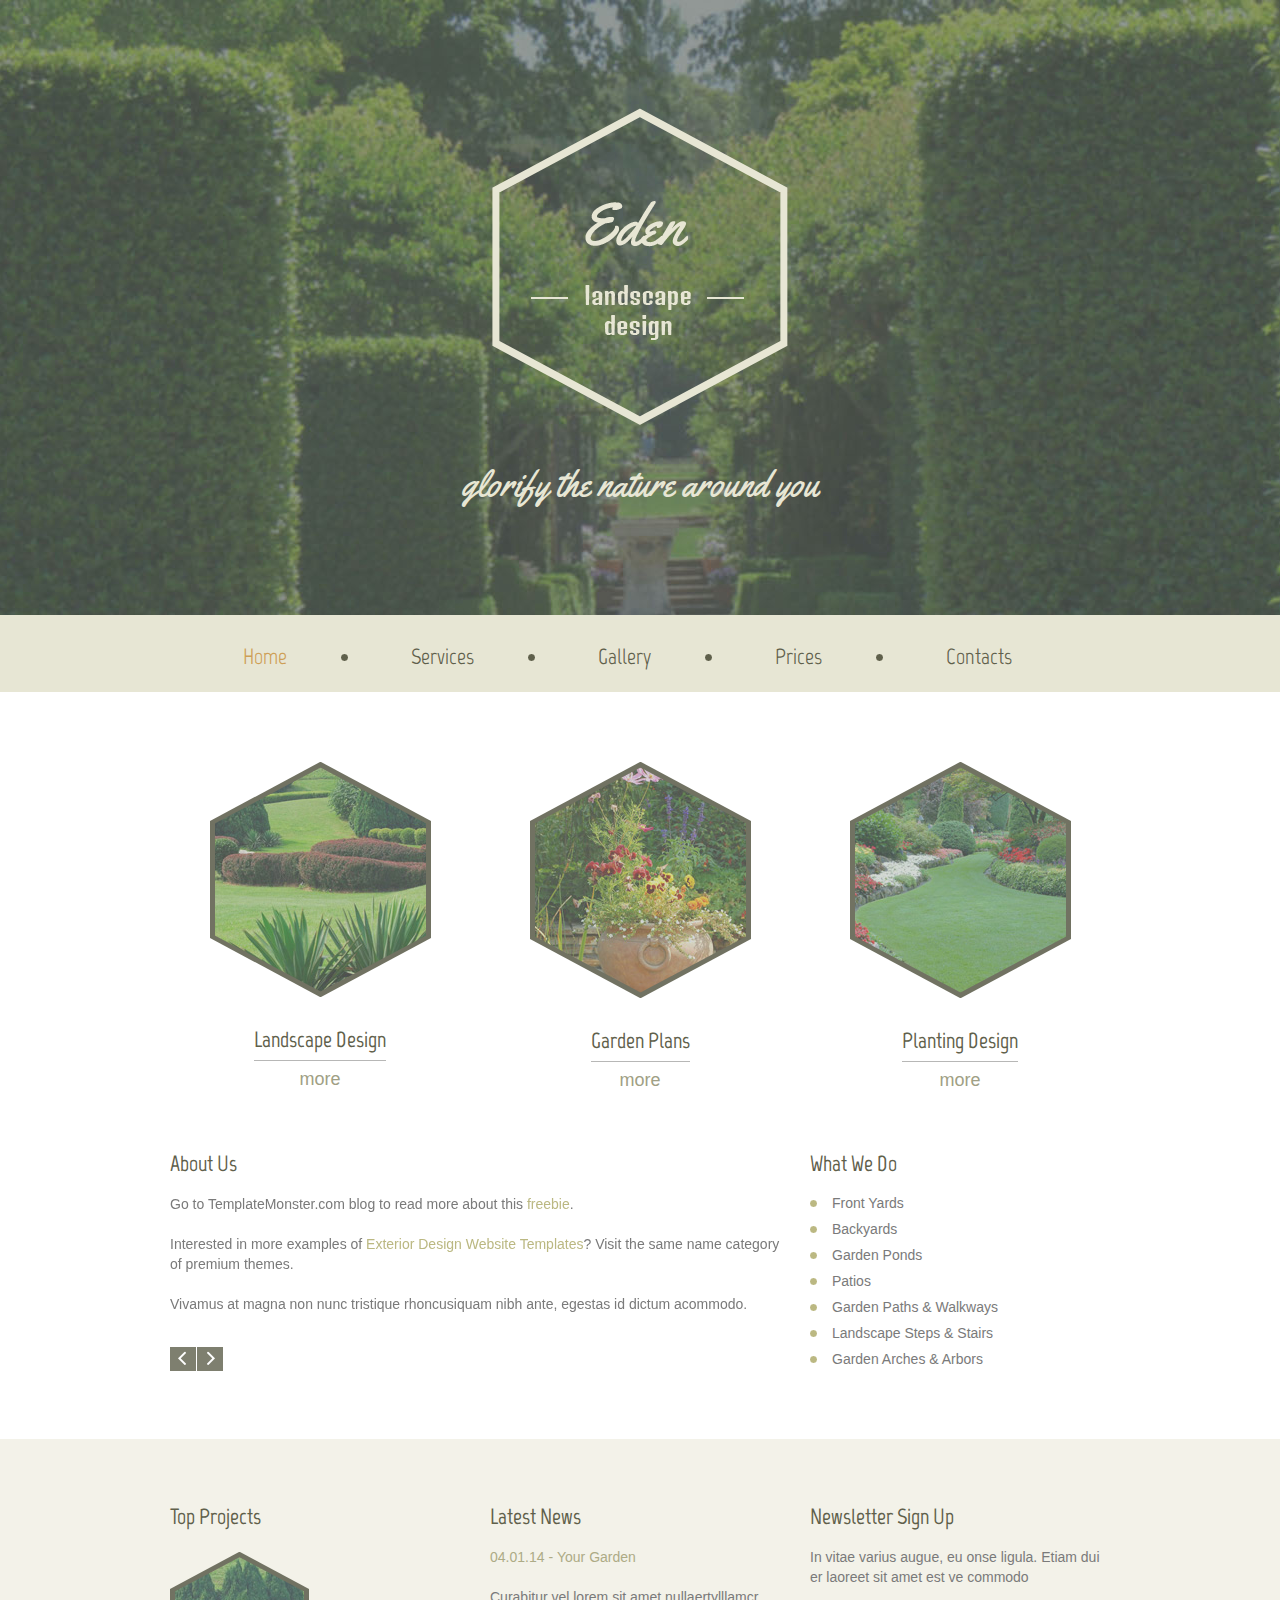
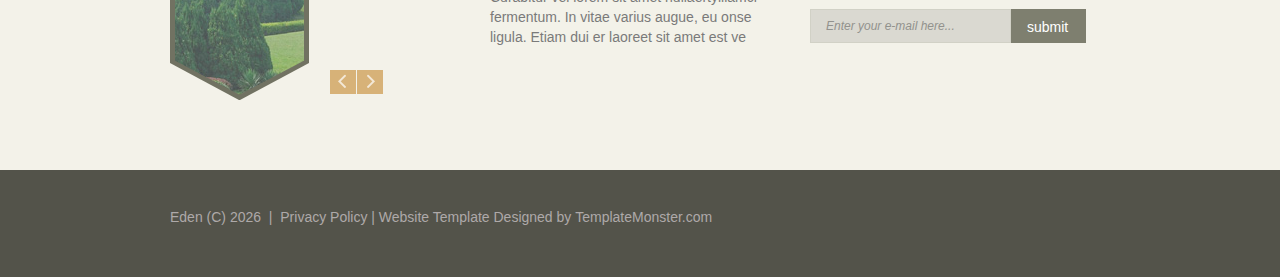
==== eden/site/index.html @ 809e6ca6 "perees" ====
<!DOCTYPE html>
<html lang="en">
	<head>
		<title>Home</title>
		<meta charset="utf-8">
		<meta name="format-detection" content="telephone=no" />
		<link rel="icon" href="images/favicon.ico">
		<link rel="shortcut icon" href="images/favicon.ico" />
		<link rel="stylesheet" href="css/owl.carousel.css">
		<link rel="stylesheet" href="css/style.css">
		<script src="js/jquery.js"></script>
		<script src="js/jquery-migrate-1.1.1.js"></script>
		<script src="js/script.js"></script>
		<script src="js/jquery.ui.totop.js"></script>
		<script src="js/superfish.js"></script>
		<script src="js/sForm.js"></script>
		<script src="js/jquery.equalheights.js"></script>
		<script src="js/jquery.mobilemenu.js"></script>
		<script src="js/jquery.easing.1.3.js"></script>
		<script src="js/owl.carousel.js"></script>
		<script>
		$(document).ready(function(){
			$().UItoTop({ easingType: 'easeOutQuart' });
			/*carousel*/
			var owl=$("#owl");
			owl.owlCarousel({
				items : 1, //10 items above 1000px browser width
				navigation : true,
				pagination :  false
			});
			var owl=$("#owl1");
			owl.owlCarousel({
				items : 1, //10 items above 1000px browser width
				navigation : true,
				pagination :  false
			});
		})
		</script>
		<!--[if lt IE 8]>
		<div style=' clear: both; text-align:center; position: relative;'>
			<a href="http://windows.microsoft.com/en-US/internet-explorer/products/ie/home?ocid=ie6_countdown_bannercode">
				<img src="http://storage.ie6countdown.com/assets/100/images/banners/warning_bar_0000_us.jpg" border="0" height="42" width="820" alt="You are using an outdated browser. For a faster, safer browsing experience, upgrade for free today." />
			</a>
		</div>
		<![endif]-->
		<!--[if lt IE 9]>
		<script src="js/html5shiv.js"></script>
		<link rel="stylesheet" media="screen" href="css/ie.css">
		<![endif]-->
	</head>
	<body class="page1" id="top">
<!--==============================header=================================-->
		<header>
			<div class="container_12">
				<div class="grid_12">
					<h1>
						<a href="index.html">
							<img src="images/logo.png" alt="Your Happy Family">
						</a>
					</h1>
					<div class="slogan">glorify the nature around you</div>
				</div>
			</div>
			<div class="clear"></div>
			<div class="menu_block">
				<div class="container_12">
					<div class="grid_12">
						<nav class="horizontal-nav full-width horizontalNav-notprocessed">
							<ul class="sf-menu">
								<li class="current"><a href="index.html">Home</a></li>
								<li><a href="index-1.html">Services</a></li>
								<li><a href="index-2.html">Gallery</a></li>
								<li><a href="index-3.html">Prices</a></li>
								<li><a href="index-4.html">Contacts</a></li>
							</ul>
						</nav>
						<div class="clear"></div>
					</div>
					<div class="clear"></div>
				</div>
			</div>
		</header>
<!--==============================Content=================================-->
		<div class="content"><div class="ic">More Website Templates @ TemplateMonster.com - January 27, 2014!</div>
			<div class="container_12">
				<div class="grid_4">
					<div class="block1">
						<div class="img_block">
							<img src="images/page1_img1.jpg" alt="" class="img_inner">
							<span class="l"></span>
							<span class="ll"></span>
							<span class="r"></span>
							<span class="rr"></span>
							<span class="lb"></span>
							<span class="llb"></span>
							<span class="rb"></span>
							<span class="rrb"></span>
						</div>
						<div class="text1">Landscape Design</div><br>
						<a href="#" class="btn">more</a>
					</div>
				</div>
				<div class="grid_4">
					<div class="block1">
						<div class="img_block">
							<img src="images/page1_img2.jpg" alt="" class="img_inner">
							<span class="l"></span>
							<span class="ll"></span>
							<span class="r"></span>
							<span class="rr"></span>
							<span class="lb"></span>
							<span class="llb"></span>
							<span class="rb"></span>
							<span class="rrb"></span>
						</div>
						<div class="text1">Garden Plans</div><br>
						<a href="#" class="btn">more</a>
					</div>
				</div>
				<div class="grid_4">
					<div class="block1">
						<div class="img_block">
							<img src="images/page1_img3.jpg" alt="" class="img_inner">
							<span class="l"></span>
							<span class="ll"></span>
							<span class="r"></span>
							<span class="rr"></span>
							<span class="lb"></span>
							<span class="llb"></span>
							<span class="rb"></span>
							<span class="rrb"></span>
						</div>
						<div class="text1">Planting Design</div><br>
						<a href="#" class="btn">more</a>
					</div>
				</div>
				<div class="clear"></div>
				<div class="grid_8">
					<h3>About Us</h3>
					<div id="owl">
						<div class="item">
							<p>Go to TemplateMonster.com blog to read more about this <span class="col1"><a href="http://blog.templatemonster.com/free-website-templates/">freebie</a></span>. </p>
							<p>Interested in more examples of <span class="col1"><a href="http://www.templatemonster.com/category/exterior-design-website-templates/" rel="nofollow">Exterior Design Website Templates</a></span>? Visit the same name category of premium themes.</p>
							Vivamus at magna non nunc tristique rhoncusiquam nibh ante, egestas id dictum acommodo.
						</div>
						<div class="item">
							Lorem ipsum dolor sit amet, consectetur adipisicing elit. Temporibus obcaecati dicta. Saepe delectus consequuntur atque quaerat sit accusamus aperiam voluptas laboriosam molestias nihil magni sunt nesciunt ad deserunt ea consequatur!
						</div>
					</div>
				</div>
				<div class="grid_4">
					<h3>What We Do</h3>
					<ul class="list">
						<li><a href="#">Front Yards</a></li>
						<li><a href="#">Backyards</a></li>
						<li><a href="#">Garden Ponds</a></li>
						<li><a href="#">Patios</a></li>
						<li><a href="#">Garden Paths &amp; Walkways</a></li>
						<li><a href="#">Landscape Steps &amp; Stairs</a></li>
						<li><a href="#">Garden Arches &amp; Arbors</a></li>
					</ul>
				</div>
			</div>
		</div>
		<div class="bottom_block">
			<div class="container_12">
				<div class="grid_3">
					<h3>Top Projects</h3>
					<div id="owl1">
						<div class="item">
							<div class="img_block ib1">
								<img src="images/car_img1.jpg" alt="" class=" img_inner">
								<span class="l"></span>
								<span class="ll"></span>
								<span class="r"></span>
								<span class="rr"></span>
								<span class="lb"></span>
								<span class="llb"></span>
								<span class="rb"></span>
								<span class="rrb"></span>
							</div>
						</div>
						<div class="item">
							<div class="img_block ib1">
								<img src="images/car_img2.jpg" alt="" class="img_inner">
								<span class="l"></span>
								<span class="ll"></span>
								<span class="r"></span>
								<span class="rr"></span>
								<span class="lb"></span>
								<span class="llb"></span>
								<span class="rb"></span>
								<span class="rrb"></span>
							</div>
						</div>
					</div>
				</div>
				<div class="grid_4 prefix_1">
					<h3>Latest News</h3>
					<p class="col1">
					<time datetime="2014-01-01">04.01.14</time> -
					<a href="#">Your Garden</a>
					</p>
					Curabitur vel lorem sit amet nullaertylllamcr fermentum. In vitae varius augue, eu onse ligula. Etiam dui er laoreet sit amet est ve
				</div>
				<div class="grid_4">
					<h3>Newsletter Sign Up</h3>
					<p>In vitae varius augue, eu onse ligula. Etiam dui er laoreet sit amet est ve commodo </p>
					<form id="newsletter">
						<div class="rel">
							<div class="success">Your subscribe request has been sent!</div>
							<label class="email">
								<input type="email" value="Enter your e-mail here..." >
								<a href="#" class="" data-type="submit">submit</a>
								<span class="error">*This is not a valid email address.</span>
							</label>
						</div>
					</form>
				</div>
			</div>
		</div>
<!--==============================footer=================================-->
		<footer>
			<div class="container_12">
				<div class="grid_12 ">
					<div class="copy">
						Eden (C) <span id="copyright-year"></span> &nbsp;|&nbsp; <a href="#">Privacy Policy</a> | Website Template Designed by <a href="http://www.templatemonster.com/" rel="nofollow">TemplateMonster.com</a>
					</div>
				</div>
				<div class="clear"></div>
			</div>
		</footer>
	</body>
</html>
---- eden/site/css/style.css ----
@import "reset.css";
@import "grid.css";
@import "font-awesome.css";
@import "superfish.css";
@import url(//fonts.googleapis.com/css?family=Marvel:400);
@import url(//fonts.googleapis.com/css?family=Marvel:700);
@import url(//fonts.googleapis.com/css?family=Yellowtail);
html {
	width: 100%;
}

a[href^="tel:"] {
 color: inherit;
 text-decoration: none;
}

* {
	-webkit-text-size-adjust: none;
}

body {
	position: relative;
	min-width: 960px;
    background-color: #53534a;
    color: #7a7a7a;
    font: 14px/20px Arial, Helvetica, sans-serif;
}

.ic {
	border:0;
	float:right;
	background:#fff;
	color:#f00;
	width:50%;
	line-height:10px;
	font-size:10px;
	margin:-220% 0 0 0;
	overflow:hidden;
	padding:0
}

p {
    margin-bottom: 20px;
}


	strong {
		font-weight: 700;
	}

address {
	font-style: normal;
}



input {
	border-radius: 0 !important;
	outline: none !important;
}


img {
	max-width: 100%;
}



/****Heads****/


h1, h2, h3, h4, h5, h6 {
    font-family: 'Marvel', sans-serif;;
	color: #1a1a1a;
    font-weight: normal;
}

h3 {
    padding-top: 59px;
    color: #5f604b;
    font-size: 22px;
    font-weight: bold;
    line-height: 30px;
    margin-bottom: 15px;
}

h2 {
    padding-top: 66px;
    color: #5f604b;
    font-size: 30px;
    font-weight: bold;
    line-height: 30px;
    margin-bottom: 56px;
}

/****Lists****/

ul {
	padding: 0;
	margin: 0;
	list-style: none;
}


.page1 .list {
    margin-top: -1px;
}

ul.list li {
    background: url(../images/marker.png) 0 7px no-repeat;
    padding-left: 22px;
}

ul.list  li+li {
    margin-top: 6px;
}


/****Links****/


a {
	text-decoration: none;
	color: inherit;
	outline: none;
	transition: 0.5s ease;
	-o-transition: 0.5s ease;
	-webkit-transition: 0.5s ease;
}

a:hover {
	color: #ce9f56;
}

a.btn {
    color: #a09f85;
    font-size: 18px;
    margin-top: 27px;
    display: inline-block;
}

.page1 a.btn {
    margin-top: 8px;
}

a.btn:hover {
    color: #ce9f56;
}

/****classes****/

.mb0 {
	margin-bottom: 0px !important;
}
.m0 {
	margin: 0 !important;
}
.pad0 {
	padding: 0 !important;
}

.pad1 {
}


.img_inner {
	max-width: 100%;
	-moz-box-sizing: border-box;
	-webkit-box-sizing: border-box;
	-o-box-sizing: border-box;
	box-sizing: border-box;
	margin-bottom:0px;
	margin-top: 0px;
    border: 5px solid #717262;
}



.fleft {
	float: left;
	width: auto !important;
	margin-right: 20px;
	margin-bottom: 0px;
	margin-top: 0px;
}


.oh {
	overflow: hidden;
}
.fright {
	float: right !important;
}
.upp {
	text-transform: uppercase;
}

.nowrap {
    white-space: nowrap;
}

.alright {
	text-align: right;
}
.center {
	text-align: center;
}
.wrapper, .extra_wrapper {
	overflow: hidden;
}
.clear {
	float: none !important;
	clear: both;
}

.nowrap {
    white-space: nowrap;
}


/*header*/
header {
    background: url(../images/header_img.jpg) center -240px no-repeat;
	display: block;
    overflow: hidden;
    padding: 42px 0 0;
    position: relative;

}

.page1 header {
    padding: 108px 0 0px;
    background-position: center 0;
}



header h1 {
	position: relative;
    text-align: center;
    z-index: 999;
    margin-bottom: 42px;
}


.page1 header h1 a {
    width: 296px;
    height: 317px;
}

.page1 header h1  {
    margin-bottom: 41px;
}


header h1 a {
	display: inline-block;
	overflow: hidden;
	width: 205px;
	font-size: 0;
	line-height: 0;
	text-indent: -999px;
	transition: 0s ease;
	-o-transition: 0s ease;
	-webkit-transition: 0s ease;
}

header h1 a img {
	display: block;
}

.slogan {
    text-align: center;
    font: 36px/36px 'Yellowtail', cursive;
    color: #e7e6d4;
    padding-bottom: 113px;
}

/**Content**/

.content {
    background-color: #fff;
    padding-bottom: 64px;
}

.page1 .content {
    padding-top: 70px;
    padding-bottom: 68px;
}

.block1 {
    text-align: center;
}

.text1 {
    font: bold 22px/30px 'Marvel', sans-serif;
    color: #5f604b;
    border-bottom: 1px solid #b7b7b6;
    padding-top: 1px;
    padding-bottom: 5px;
    display: inline-block;
    margin-bottom: 8px;
}

.page1 .text1 {
    margin-bottom: 0;
}

.img_block {
    display: inline-block;
    position: relative;
    overflow: hidden;
    margin-bottom: 27px;
}

.img_block  span{
    position: absolute;
    left: 0;
    top: 0;
    display: block;
    z-index: 5;
}



.img_block span.l {
    width: 0px;
height: 0px;
border-style: solid;
border-width: 59px 110px 0 0px;
border-color: #fff transparent transparent transparent;
}

.img_block span.ll {
    width: 0px;
height: 0px;
z-index: 4;
border-style: solid;
border-width: 64px 121px 0 0px;
border-color: #717262 transparent transparent transparent;
}

.img_block span.r {
    right: 0;
    left: auto;
    width: 0px;
height: 0px;
border-style: solid;
border-width: 59px 0 0 110px;
border-color: #fff transparent transparent transparent;
}

.img_block span.rr {
    right: 0;
    left: auto;
    width: 0px;
height: 0px;
z-index: 4;
border-style: solid;
border-width: 64px 0 0px 121px;
border-color: #717262 transparent transparent transparent;
}


.img_block span.rb {
    right: 0;
    left: auto;
    top: auto;
    bottom: 0;
    width: 0px;
height: 0px;
border-style: solid;
border-width:  0 0 59px 110px;
border-color:  transparent transparent #fff transparent;
}

.img_block span.rrb {
   right: 0;
    left: auto;
    top: auto;
    bottom: 0;
    width: 0px;
height: 0px;
z-index: 4;
border-style: solid;
border-width: 0 0 64px 121px;
border-color:  transparent transparent #717262 transparent;
}

.img_block span.lb {
    width: 0px;
height: 0px;
top: auto;
bottom: 0;
border-style: solid;
border-width: 0 110px 59px 0px;
border-color:  transparent transparent #fff transparent;
}

.img_block span.llb {
    width: 0px;
height: 0px;
z-index: 4;
top: auto;
bottom: 0;
border-style: solid;
border-width: 0 121px 64px 0px;
border-color:  transparent transparent #717262 transparent;
}

.col1 {
    color: #bbb882;
}

.page1 .bottom_block  {
    padding-bottom: 70px;

}

.bottom_block {
    padding-bottom: 151px;
    background-color: #f3f2e9;
}

.bottom_block h3 {
    padding-top: 63px;
}

.bottom_block .col1 {
    color: #adab86;
}

.clear.cl1 {
    height: 56px;
}

.block2 {
    padding-top: 8px;
}

.block2 .title {
    margin-bottom: 15px;
    font: 18px/18px 'Marvel', sans-serif;
}

.block2 ul {
    padding-top: 6px;
}

.bq1 {
    padding-top: 9px;
}

.bq1 p{
    font-style: italic;
    position: relative;
    background-color: #dad9d1;
    background: url(../images/quotes.png) 16px 22px no-repeat #dad9d1;
    margin-bottom: 11px;
    padding: 30px 25px 30px 30px;
}

.bq1 p:after {
    left: 30px;
    content: '';
    display: block;
    bottom: -13px;
    position: absolute;
    width: 0px;
    height: 0px;
    border-style: solid;
    border-width: 13px 0 0 16px;
    border-color: #dad9d1 transparent transparent transparent;
}

.bq_bot {
    padding-left: 54px;
    font: 16px/18px 'Marvel', sans-serif;
    color: #5f604b;
}

.gallery {
    overflow: hidden;
    padding-bottom: 31px;
}


.gallery p {
    margin-bottom: 22px;
    padding-top: 2px;
}

a.gal {
    background: url(../images/magnify.png) center center no-repeat;
    display: block;
}

a.gal .img_block {
    margin-bottom: 0;
}

.gallery a.gal:hover .img_block{
    opacity: 0.5;
}

.gallery .title {
    padding-top: 20px;
    text-align: center;
    font: 22px/30px 'Marvel', sans-serif;
    color: #5f604b;
}

.cl2 {
    height: 93px;
}

.content .img_block.fleft {
    position: relative;
    top: 6px;
    margin-bottom: 10px;
}
/**Map**/

.map {
    overflow: hidden;
    position: relative;
    padding-right: 20px;
}


.map .img_block span.l {
border-width: 92px 170px 0 0px;
border-color: #fff transparent transparent transparent;
}

.map .img_block span.ll {
border-width: 97px 180px 0 0px;
border-color: #717262 transparent transparent transparent;
}

.map .img_block span.r {
border-width: 92px 0 0 170px;
border-color: #fff transparent transparent transparent;
}

.map .img_block span.rr {
border-width: 97px 0 0px 180px;
border-color: #717262 transparent transparent transparent;
}


.map .img_block span.rb {
border-width:  0 0 92px 170px;
border-color:  transparent transparent #fff transparent;
}

.map .img_block span.rrb {
   right: 0;
    left: auto;
    top: auto;
    bottom: 0;
    width: 0px;
height: 0px;
z-index: 4;
border-style: solid;
border-width: 0 0 97px 180px;
border-color:  transparent transparent #717262 transparent;
}

.map .img_block span.lb {
    width: 0px;
height: 0px;
top: auto;
bottom: 0;
border-style: solid;
border-width: 0 170px 92px 0px;
border-color:  transparent transparent #fff transparent;
}

.map .img_block span.llb {
    width: 0px;
height: 0px;
z-index: 4;
top: auto;
bottom: 0;
border-style: solid;
border-width: 0 180px 97px 0px;
border-color:  transparent transparent #717262 transparent;
}



.map figure {
    position: relative;
	display: block;
	width: 342px;
	-moz-box-sizing: border-box;
	-webkit-box-sizing: border-box;
	-o-box-sizing: border-box;
	box-sizing: border-box;
}


.map figure iframe {
	width: 100%;
	height: 357px;
	max-width: 100%;
}
.map address {
    padding-top: 7px;
	display: block;
}

.map address dt {
    margin-bottom: 20px;
}

 address dd span {
	min-width: 0px;
	display: inline-block;
	text-align: left;
}

.map address dd span.col1 {
	min-width: 0;
}

 address dd strong {
    font-weight: normal;
 }

.map a {

}

p.pt1 {
    padding-top: 2px;
}


a.link-1 {
    color: #bbb882;
}

a.link-1:hover {
    color: inherit;
}


.img_block.ib1 {
    margin-bottom: 0;
}


.img_block.ib1 span.l,
.img_block.ib1 span.ll,
.img_block.ib1 span.r,
.img_block.ib1 span.rr

{
    top: -22px;

}

.img_block.ib1 span.lb,
.img_block.ib1 span.llb,
.img_block.ib1 span.rb,
.img_block.ib1 span.rrb

{
    bottom: -22px;

}

.img_block.ib1 span.l,
.img_block.ib1 span.r  {
border-top-color: #f3f2e9;
}

.img_block.ib1 span.lb,
.img_block.ib1 span.rb  {
    border-bottom-color: #f3f2e9;
}

.img_block.ib2 span.l,
.img_block.ib2 span.r  {
border-top-color: #f3f2e9;
}

.img_block.ib2 span.lb,
.img_block.ib2 span.rb  {
    border-bottom-color: #f3f2e9;
}

.img_block.ib2 {
    margin-bottom: 0;
    top: 9px;
}

.price span {
    display: block;
    background-color: #f3f2e9;
    float: right;
}

.price {
    overflow: hidden;
    background: url(../images/price_dot.png) 0 bottom repeat-x;
}

.price a {
    display: block;
    background-color: #f3f2e9;
    float: left;
}

ul.list.l1 {
    padding-top: 4px;
}

ul.list.l1 li {
    padding-left: 25px;
}

.pb1 {
    padding-bottom: 80px;
}

/**Footer**/
footer {
	display: block;
    position: relative;
    z-index: 10;
    text-align: left;
    color: #aea9a9;
    padding-bottom: 50px;
}


.copy {
    padding: 37px 0px 0;
}

#toTop {
    background: url("../images/totop.png") no-repeat scroll left 0 rgba(0, 0, 0, 0);
    border: medium none;
    bottom: 70px;
    display: none;
    height: 24px;
    width: 40px;
    left: 58%;
    margin-left: 500px;
    overflow: hidden;
    position: fixed;
    text-decoration: none;
    text-indent: -999px;
    transition: all 0s ease 0s;
    z-index: 20;
}
#toTop:hover {
    background-position: right 0;
    outline: medium none;
}


#newsletter {
    padding: 2px 0px 11px;
    float: left;
}



#newsletter .rel {
    position: relative;
    overflow: visible;
}

#newsletter .email {
    width: 100%;
    display: block;
    float: left;
}


#newsletter input {
   border: 1px solid #d1d1c6;
    -moz-box-sizing: border-box;
    -webkit-box-sizing: border-box;
    -o-box-sizing: border-box;
    box-sizing: border-box;
    display: block;
    float: left;
    box-shadow: none !important;
    width: 201px;
    background-color: #dad9d1;
    color: #92928d;
    font: italic 12px/18px Arial, Helvetica, sans-serif;
    height: 34px;
    padding: 8px 15px 8px;
    -moz-box-sizing: border-box;
 -webkit-box-sizing: border-box;
 -o-box-sizing: border-box;
 box-sizing: border-box;
 -webkit-appearance: none;
 transition: 0.5s ease;
    -o-transition: 0.5s ease;
    -webkit-transition: 0.5s ease;
}



#newsletter a {
    font-size: 14px;
    line-height: 18px;
    float: right;
    color: #fff;
    background-color: #7e7f6f;
    padding: 9px 18px 7px 16px;
    display: block;
    cursor: pointer;

}

#newsletter a:hover {
    background-position: 0 bottom;
}


#newsletter .error, #form1 .empty {     
    height:0px;
    top: 33px;
    width: 100%;
    left: 0;
    text-align: left;
    font-size: 10px;
    line-height: 13px;
    color: #fff;
    display: block;
    overflow: hidden;
    z-index: 999;
    -webkit-transition:  0.3s ease-out; 
    -o-transition: all 0.3s ease-out; 
    transition: all 0.3s ease-out; 
    position: absolute;
    }

#newsletter label.invalid .error {
    /*display: block;*/
    height:40px;

}

#newsletter .success {
    width: 100%;
    top: 0px;
    z-index: 999;
    -moz-box-sizing: border-box;
    -webkit-box-sizing: border-box;
    -o-box-sizing: border-box;
    box-sizing: border-box; 
    display: none;  
    background: #dad9d1;
    border: 1px solid #d1d1c6;
    color: #92928d;
    left: 0px;
    height: 34px;
    overflow: hidden;
    padding: 7px 10px;
    -webkit-transition:  0.3s ease-out; 
    -o-transition: all 0.3s ease-out; 
    transition: all 0.3s ease-out; 
    position: absolute;
}
---- eden/site/css/ie.css ----
.some_class
{
	behavior: url(js/PIE.htc);
	position: relative;
}


#form .invalid .error-message, #form .empty .empty-message {
	display: block;
}

#form .error-message, #form .empty-message {
	display: none;
}

.gallery a.gal:hover .img_block {
	filter:progid:DXImageTransform.Microsoft.Alpha(opacity=50);
}
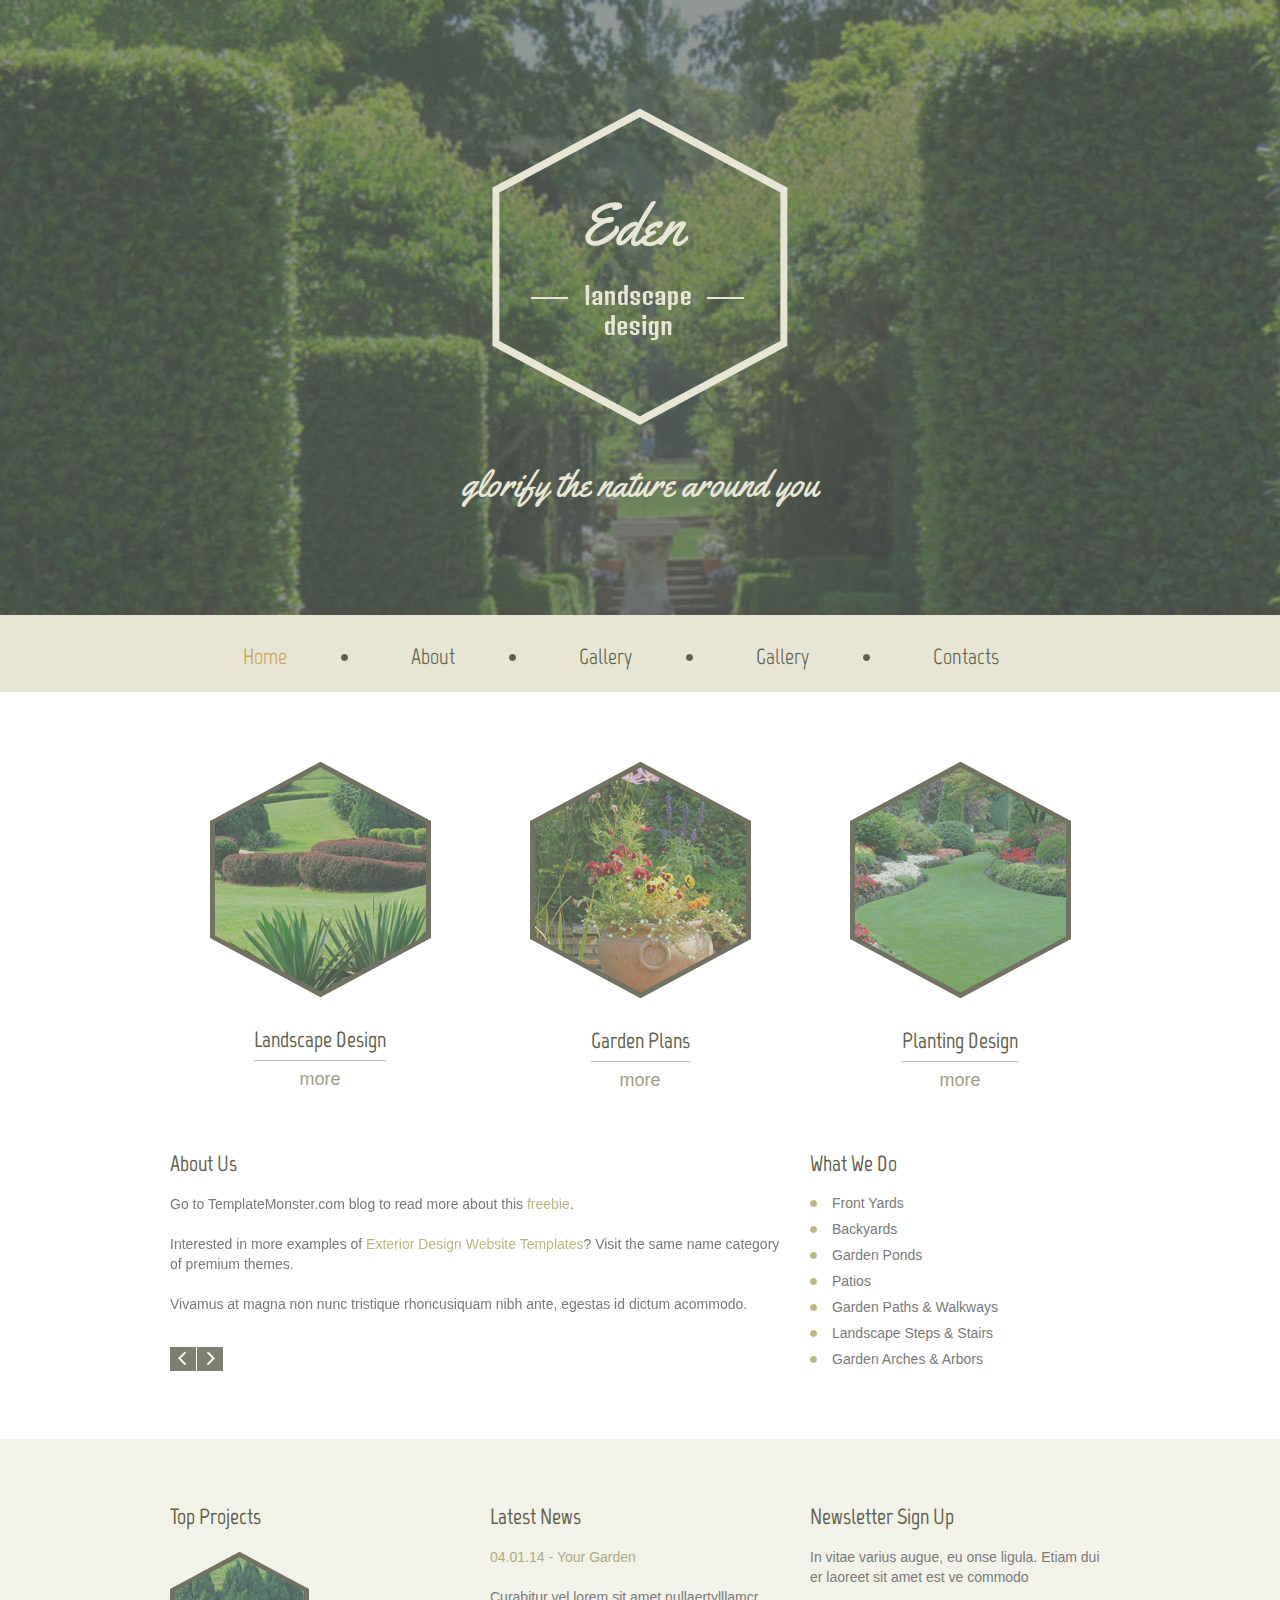
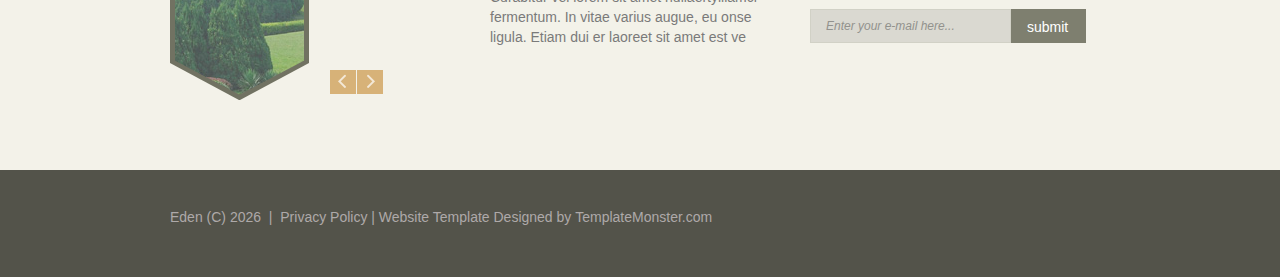
==== commit e7b7d297: "title changed" ====
--- a/eden/site/index.html
+++ b/eden/site/index.html
@@ -1,7 +1,7 @@
 <!DOCTYPE html>
 <html lang="en">
 	<head>
-		<title>Home</title>
+		<title>Welcome !</title>
 		<meta charset="utf-8">
 		<meta name="format-detection" content="telephone=no" />
 		<link rel="icon" href="images/favicon.ico">
@@ -68,9 +68,9 @@
 						<nav class="horizontal-nav full-width horizontalNav-notprocessed">
 							<ul class="sf-menu">
 								<li class="current"><a href="index.html">Home</a></li>
-								<li><a href="index-1.html">Services</a></li>
+								<li><a href="index-1.html">About</a></li>
 								<li><a href="index-2.html">Gallery</a></li>
-								<li><a href="index-3.html">Prices</a></li>
+								<li><a href="index-3.html">Gallery</a></li>
 								<li><a href="index-4.html">Contacts</a></li>
 							</ul>
 						</nav>
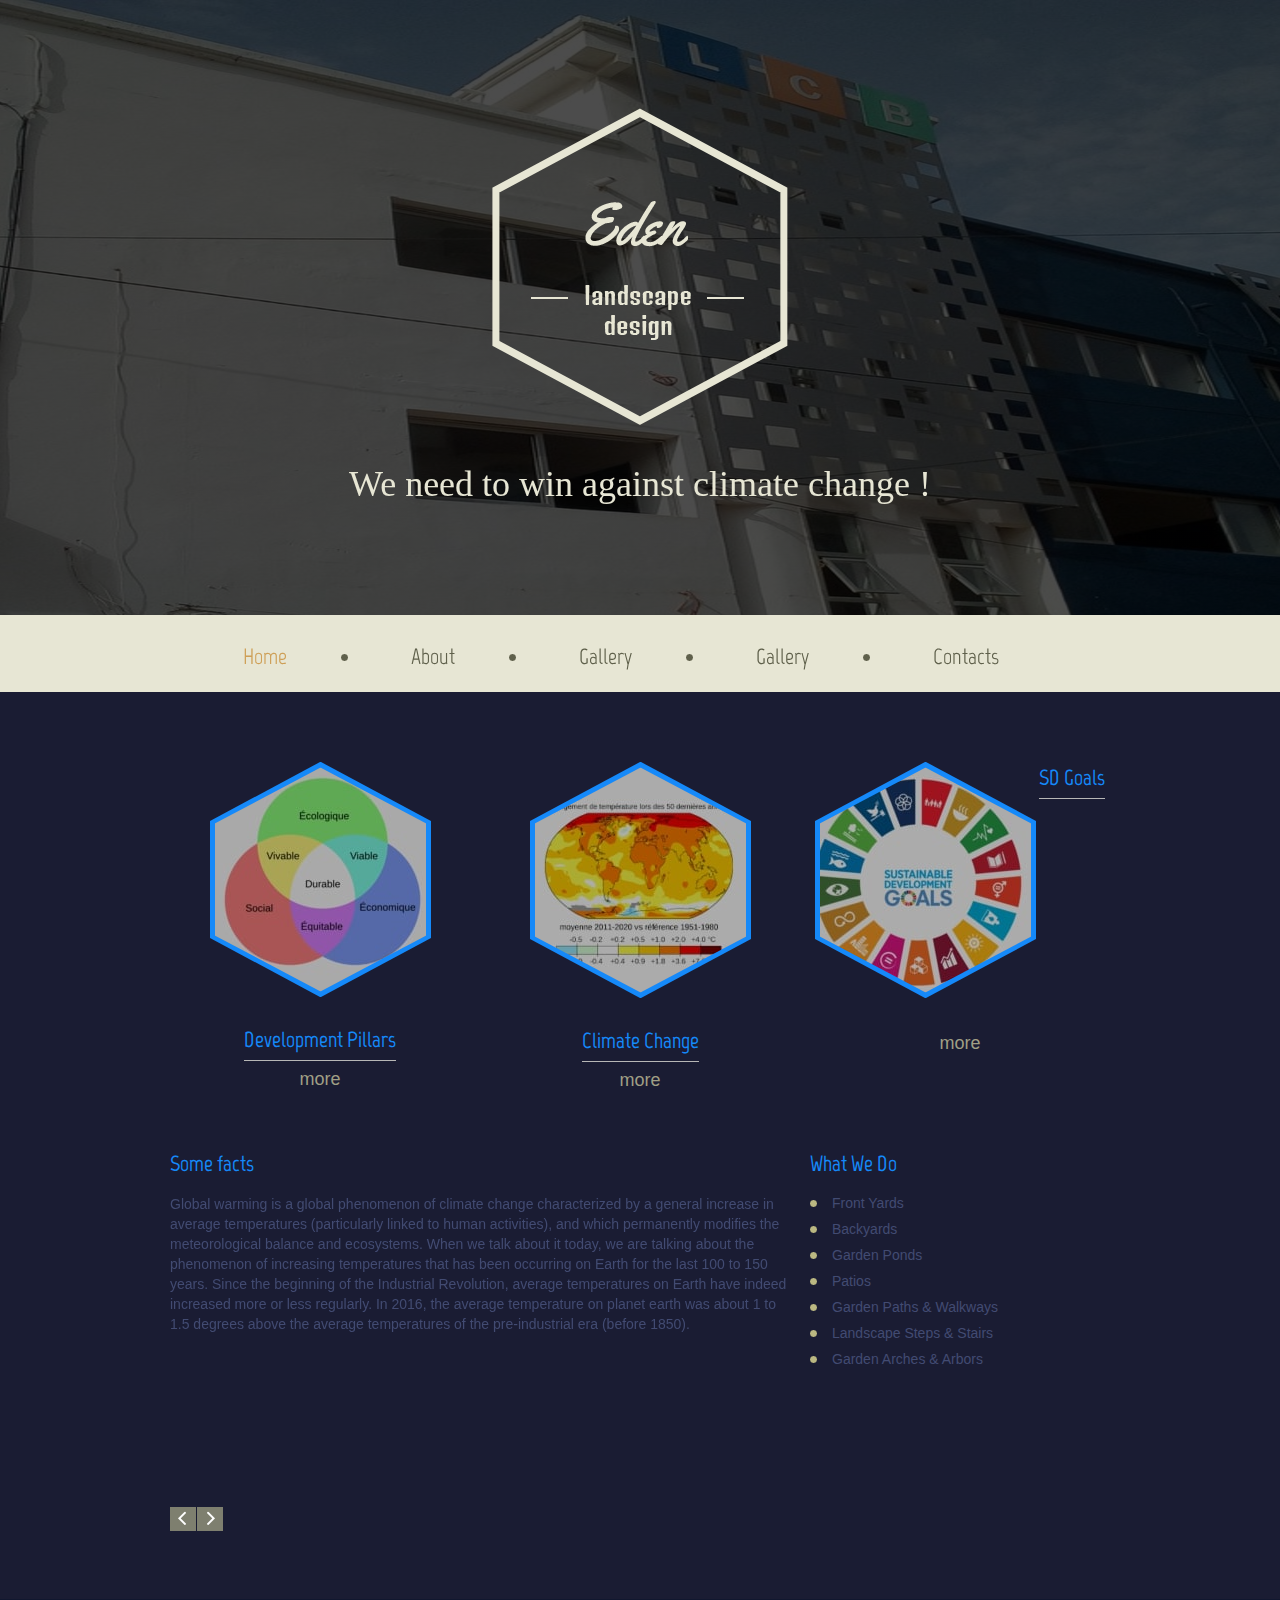
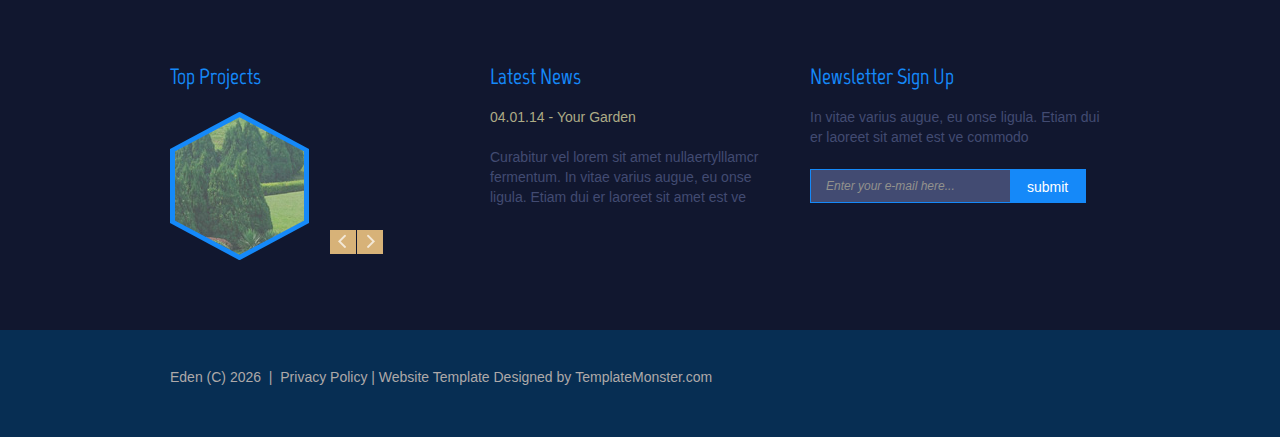
==== commit 6ab2c4cd: "few changes" ====
--- a/eden/site/index.html
+++ b/eden/site/index.html
@@ -4,6 +4,7 @@
 		<title>Welcome !</title>
 		<meta charset="utf-8">
 		<meta name="format-detection" content="telephone=no" />
+		<link rel="icon" href="icon/logo-1.ico">
 		<link rel="icon" href="images/favicon.ico">
 		<link rel="shortcut icon" href="images/favicon.ico" />
 		<link rel="stylesheet" href="css/owl.carousel.css">
@@ -58,7 +59,7 @@
 							<img src="images/logo.png" alt="Your Happy Family">
 						</a>
 					</h1>
-					<div class="slogan">glorify the nature around you</div>
+					<div class="slogan">We need to win against climate change !</div>
 				</div>
 			</div>
 			<div class="clear"></div>
@@ -96,7 +97,7 @@
 							<span class="rb"></span>
 							<span class="rrb"></span>
 						</div>
-						<div class="text1">Landscape Design</div><br>
+						<div class="text1">Development Pillars</div><br>
 						<a href="#" class="btn">more</a>
 					</div>
 				</div>
@@ -113,7 +114,7 @@
 							<span class="rb"></span>
 							<span class="rrb"></span>
 						</div>
-						<div class="text1">Garden Plans</div><br>
+						<div class="text1">Climate Change</div><br>
 						<a href="#" class="btn">more</a>
 					</div>
 				</div>
@@ -130,21 +131,20 @@
 							<span class="rb"></span>
 							<span class="rrb"></span>
 						</div>
-						<div class="text1">Planting Design</div><br>
+						<div class="text1">SD Goals</div><br>
 						<a href="#" class="btn">more</a>
 					</div>
 				</div>
 				<div class="clear"></div>
 				<div class="grid_8">
-					<h3>About Us</h3>
+					<h3>Some facts</h3>
 					<div id="owl">
 						<div class="item">
-							<p>Go to TemplateMonster.com blog to read more about this <span class="col1"><a href="http://blog.templatemonster.com/free-website-templates/">freebie</a></span>. </p>
-							<p>Interested in more examples of <span class="col1"><a href="http://www.templatemonster.com/category/exterior-design-website-templates/" rel="nofollow">Exterior Design Website Templates</a></span>? Visit the same name category of premium themes.</p>
-							Vivamus at magna non nunc tristique rhoncusiquam nibh ante, egestas id dictum acommodo.
-						</div>
-						<div class="item">
-							Lorem ipsum dolor sit amet, consectetur adipisicing elit. Temporibus obcaecati dicta. Saepe delectus consequuntur atque quaerat sit accusamus aperiam voluptas laboriosam molestias nihil magni sunt nesciunt ad deserunt ea consequatur!
+							<p>Global warming is a global phenomenon of climate change characterized by a general increase in average temperatures (particularly linked to human activities), and which permanently modifies the meteorological balance and ecosystems. When we talk about it today, we are talking about the phenomenon of increasing temperatures that has been occurring on Earth for the last 100 to 150 years. Since the beginning of the Industrial Revolution, average temperatures on Earth have indeed increased more or less regularly. In 2016, the average temperature on planet earth was about 1 to 1.5 degrees above the average temperatures of the pre-industrial era (before 1850).	</p>
+						</div>
+
+						<div class="item">
+							The 3 pillars of sustainable development unlike economic development, sustainable development is a development that takes into account three dimensions: economic, environmental and social. The three pillars of sustainable development that are traditionally used to define it are: the economy, the social and the environment. The particularity of sustainable development is that it is situated at the crossroads of these three pillars. Sustainable development: history and origin of the concept of sustainable development. When did sustainable development appear? The word sustainable development appeared in the early 1970s and 1980s in scientific writings. One of the first referenced texts to use this concept in its current sense is the Club of Rome Report "Stop Growth", but it is found in other texts from the same period in various disciplines. This report, published in 1972 and written by two MIT scientists, attempted to question our model of economic development based on infinite economic growth in a world of finite resources. It showed the ecological limits of our model. At the international level, we start to talk about sustainable development for the first time in the reports of the Congresses of the IUCN (International Union for Conservation of Nature). But long before that, sustainable development had begun to emerge as an idea.
 						</div>
 					</div>
 				</div>
--- a/eden/site/css/style.css
+++ b/eden/site/css/style.css
@@ -21,8 +21,8 @@
 body {
 	position: relative;
 	min-width: 960px;
-    background-color: #53534a;
-    color: #7a7a7a;
+    background-color: #072e53;
+    color: #424B72;
     font: 14px/20px Arial, Helvetica, sans-serif;
 }
 
@@ -77,7 +77,7 @@
 
 h3 {
     padding-top: 59px;
-    color: #5f604b;
+    color: #1589F9;
     font-size: 22px;
     font-weight: bold;
     line-height: 30px;
@@ -86,7 +86,7 @@
 
 h2 {
     padding-top: 66px;
-    color: #5f604b;
+    color: #1589F9;
     font-size: 30px;
     font-weight: bold;
     line-height: 30px;
@@ -171,7 +171,7 @@
 	box-sizing: border-box;
 	margin-bottom:0px;
 	margin-top: 0px;
-    border: 5px solid #717262;
+    border: 5px solid #1589F9;
 }
 
 
@@ -220,13 +220,15 @@
 
 /*header*/
 header {
-    background: url(../images/header_img.jpg) center -240px no-repeat;
+    background:linear-gradient(rgba(0,0,0,0.7), rgba(0,0,0,0.7)), url(../images/header_img.jpg) center -240px no-repeat;
+    filter: brightness(100%);
 	display: block;
     overflow: hidden;
     padding: 42px 0 0;
     position: relative;
 
 }
+
 
 .page1 header {
     padding: 108px 0 0px;
@@ -271,7 +273,7 @@
 
 .slogan {
     text-align: center;
-    font: 36px/36px 'Yellowtail', cursive;
+    font: 36px/36px 'Century Gothic', cursive;
     color: #e7e6d4;
     padding-bottom: 113px;
 }
@@ -279,7 +281,7 @@
 /**Content**/
 
 .content {
-    background-color: #fff;
+    background-color: #1A1C33;
     padding-bottom: 64px;
 }
 
@@ -294,7 +296,7 @@
 
 .text1 {
     font: bold 22px/30px 'Marvel', sans-serif;
-    color: #5f604b;
+    color: #1589F9;
     border-bottom: 1px solid #b7b7b6;
     padding-top: 1px;
     padding-bottom: 5px;
@@ -328,7 +330,7 @@
 height: 0px;
 border-style: solid;
 border-width: 59px 110px 0 0px;
-border-color: #fff transparent transparent transparent;
+border-color: #1A1C33 transparent transparent transparent;
 }
 
 .img_block span.ll {
@@ -337,7 +339,7 @@
 z-index: 4;
 border-style: solid;
 border-width: 64px 121px 0 0px;
-border-color: #717262 transparent transparent transparent;
+border-color: #1589F9 transparent transparent transparent;
 }
 
 .img_block span.r {
@@ -347,7 +349,7 @@
 height: 0px;
 border-style: solid;
 border-width: 59px 0 0 110px;
-border-color: #fff transparent transparent transparent;
+border-color: #1A1C33 transparent transparent transparent;
 }
 
 .img_block span.rr {
@@ -358,7 +360,7 @@
 z-index: 4;
 border-style: solid;
 border-width: 64px 0 0px 121px;
-border-color: #717262 transparent transparent transparent;
+border-color: #1589F9 transparent transparent transparent;
 }
 
 
@@ -371,7 +373,7 @@
 height: 0px;
 border-style: solid;
 border-width:  0 0 59px 110px;
-border-color:  transparent transparent #fff transparent;
+border-color:  transparent transparent #1A1C33 transparent;
 }
 
 .img_block span.rrb {
@@ -384,7 +386,7 @@
 z-index: 4;
 border-style: solid;
 border-width: 0 0 64px 121px;
-border-color:  transparent transparent #717262 transparent;
+border-color:  transparent transparent #1589F9 transparent;
 }
 
 .img_block span.lb {
@@ -394,7 +396,7 @@
 bottom: 0;
 border-style: solid;
 border-width: 0 110px 59px 0px;
-border-color:  transparent transparent #fff transparent;
+border-color:  transparent transparent #1A1C33 transparent;
 }
 
 .img_block span.llb {
@@ -405,11 +407,11 @@
 bottom: 0;
 border-style: solid;
 border-width: 0 121px 64px 0px;
-border-color:  transparent transparent #717262 transparent;
+border-color:  transparent transparent #1589F9 transparent;
 }
 
 .col1 {
-    color: #bbb882;
+    color: #1589F9;
 }
 
 .page1 .bottom_block  {
@@ -419,7 +421,7 @@
 
 .bottom_block {
     padding-bottom: 151px;
-    background-color: #f3f2e9;
+    background-color: #11172F;
 }
 
 .bottom_block h3 {
@@ -454,8 +456,8 @@
 .bq1 p{
     font-style: italic;
     position: relative;
-    background-color: #dad9d1;
-    background: url(../images/quotes.png) 16px 22px no-repeat #dad9d1;
+    background-color: #424B72;
+    background: url(../images/quotes.png) 16px 22px no-repeat #424B72;
     margin-bottom: 11px;
     padding: 30px 25px 30px 30px;
 }
@@ -470,13 +472,13 @@
     height: 0px;
     border-style: solid;
     border-width: 13px 0 0 16px;
-    border-color: #dad9d1 transparent transparent transparent;
+    border-color: #424B72 transparent transparent transparent;
 }
 
 .bq_bot {
     padding-left: 54px;
     font: 16px/18px 'Marvel', sans-serif;
-    color: #5f604b;
+    color: #1589F9;
 }
 
 .gallery {
@@ -507,7 +509,7 @@
     padding-top: 20px;
     text-align: center;
     font: 22px/30px 'Marvel', sans-serif;
-    color: #5f604b;
+    color: #1589F9;
 }
 
 .cl2 {
@@ -535,7 +537,7 @@
 
 .map .img_block span.ll {
 border-width: 97px 180px 0 0px;
-border-color: #717262 transparent transparent transparent;
+border-color: #1589F9 transparent transparent transparent;
 }
 
 .map .img_block span.r {
@@ -545,13 +547,13 @@
 
 .map .img_block span.rr {
 border-width: 97px 0 0px 180px;
-border-color: #717262 transparent transparent transparent;
+border-color: #1589F9 transparent transparent transparent;
 }
 
 
 .map .img_block span.rb {
 border-width:  0 0 92px 170px;
-border-color:  transparent transparent #fff transparent;
+border-color:  transparent transparent #1A1C33 transparent;
 }
 
 .map .img_block span.rrb {
@@ -564,7 +566,7 @@
 z-index: 4;
 border-style: solid;
 border-width: 0 0 97px 180px;
-border-color:  transparent transparent #717262 transparent;
+border-color:  transparent transparent #1589F9 transparent;
 }
 
 .map .img_block span.lb {
@@ -574,7 +576,7 @@
 bottom: 0;
 border-style: solid;
 border-width: 0 170px 92px 0px;
-border-color:  transparent transparent #fff transparent;
+border-color:  transparent transparent #1A1C33 transparent;
 }
 
 .map .img_block span.llb {
@@ -585,7 +587,7 @@
 bottom: 0;
 border-style: solid;
 border-width: 0 180px 97px 0px;
-border-color:  transparent transparent #717262 transparent;
+border-color:  transparent transparent #1589F9 transparent;
 }
 
 
@@ -639,7 +641,7 @@
 
 
 a.link-1 {
-    color: #bbb882;
+    color: #1589F9;
 }
 
 a.link-1:hover {
@@ -674,22 +676,22 @@
 
 .img_block.ib1 span.l,
 .img_block.ib1 span.r  {
-border-top-color: #f3f2e9;
+border-top-color: #11172F;
 }
 
 .img_block.ib1 span.lb,
 .img_block.ib1 span.rb  {
-    border-bottom-color: #f3f2e9;
+    border-bottom-color: #11172F;
 }
 
 .img_block.ib2 span.l,
 .img_block.ib2 span.r  {
-border-top-color: #f3f2e9;
+border-top-color: #11172F;
 }
 
 .img_block.ib2 span.lb,
 .img_block.ib2 span.rb  {
-    border-bottom-color: #f3f2e9;
+    border-bottom-color: #11172F;
 }
 
 .img_block.ib2 {
@@ -699,7 +701,7 @@
 
 .price span {
     display: block;
-    background-color: #f3f2e9;
+    background-color: #11172F;
     float: right;
 }
 
@@ -710,7 +712,7 @@
 
 .price a {
     display: block;
-    background-color: #f3f2e9;
+    background-color: #11172F;
     float: left;
 }
 
@@ -783,7 +785,8 @@
 
 
 #newsletter input {
-   border: 1px solid #d1d1c6;
+    
+   border: 1px solid #1589F9;
     -moz-box-sizing: border-box;
     -webkit-box-sizing: border-box;
     -o-box-sizing: border-box;
@@ -792,7 +795,7 @@
     float: left;
     box-shadow: none !important;
     width: 201px;
-    background-color: #dad9d1;
+    background-color: #424B72;
     color: #92928d;
     font: italic 12px/18px Arial, Helvetica, sans-serif;
     height: 34px;
@@ -814,7 +817,7 @@
     line-height: 18px;
     float: right;
     color: #fff;
-    background-color: #7e7f6f;
+    background-color: #1589F9;
     padding: 9px 18px 7px 16px;
     display: block;
     cursor: pointer;
@@ -823,6 +826,7 @@
 
 #newsletter a:hover {
     background-position: 0 bottom;
+    box-shadow: 0 5px 30px #1589F9;
 }
 
 
@@ -834,7 +838,7 @@
     text-align: left;
     font-size: 10px;
     line-height: 13px;
-    color: #fff;
+    color: #1589F9;
     display: block;
     overflow: hidden;
     z-index: 999;
@@ -859,9 +863,9 @@
     -o-box-sizing: border-box;
     box-sizing: border-box; 
     display: none;  
-    background: #dad9d1;
-    border: 1px solid #d1d1c6;
-    color: #92928d;
+    background: #424B72;
+    border: 1px solid #1589F9;
+    color: #1589F9;
     left: 0px;
     height: 34px;
     overflow: hidden;
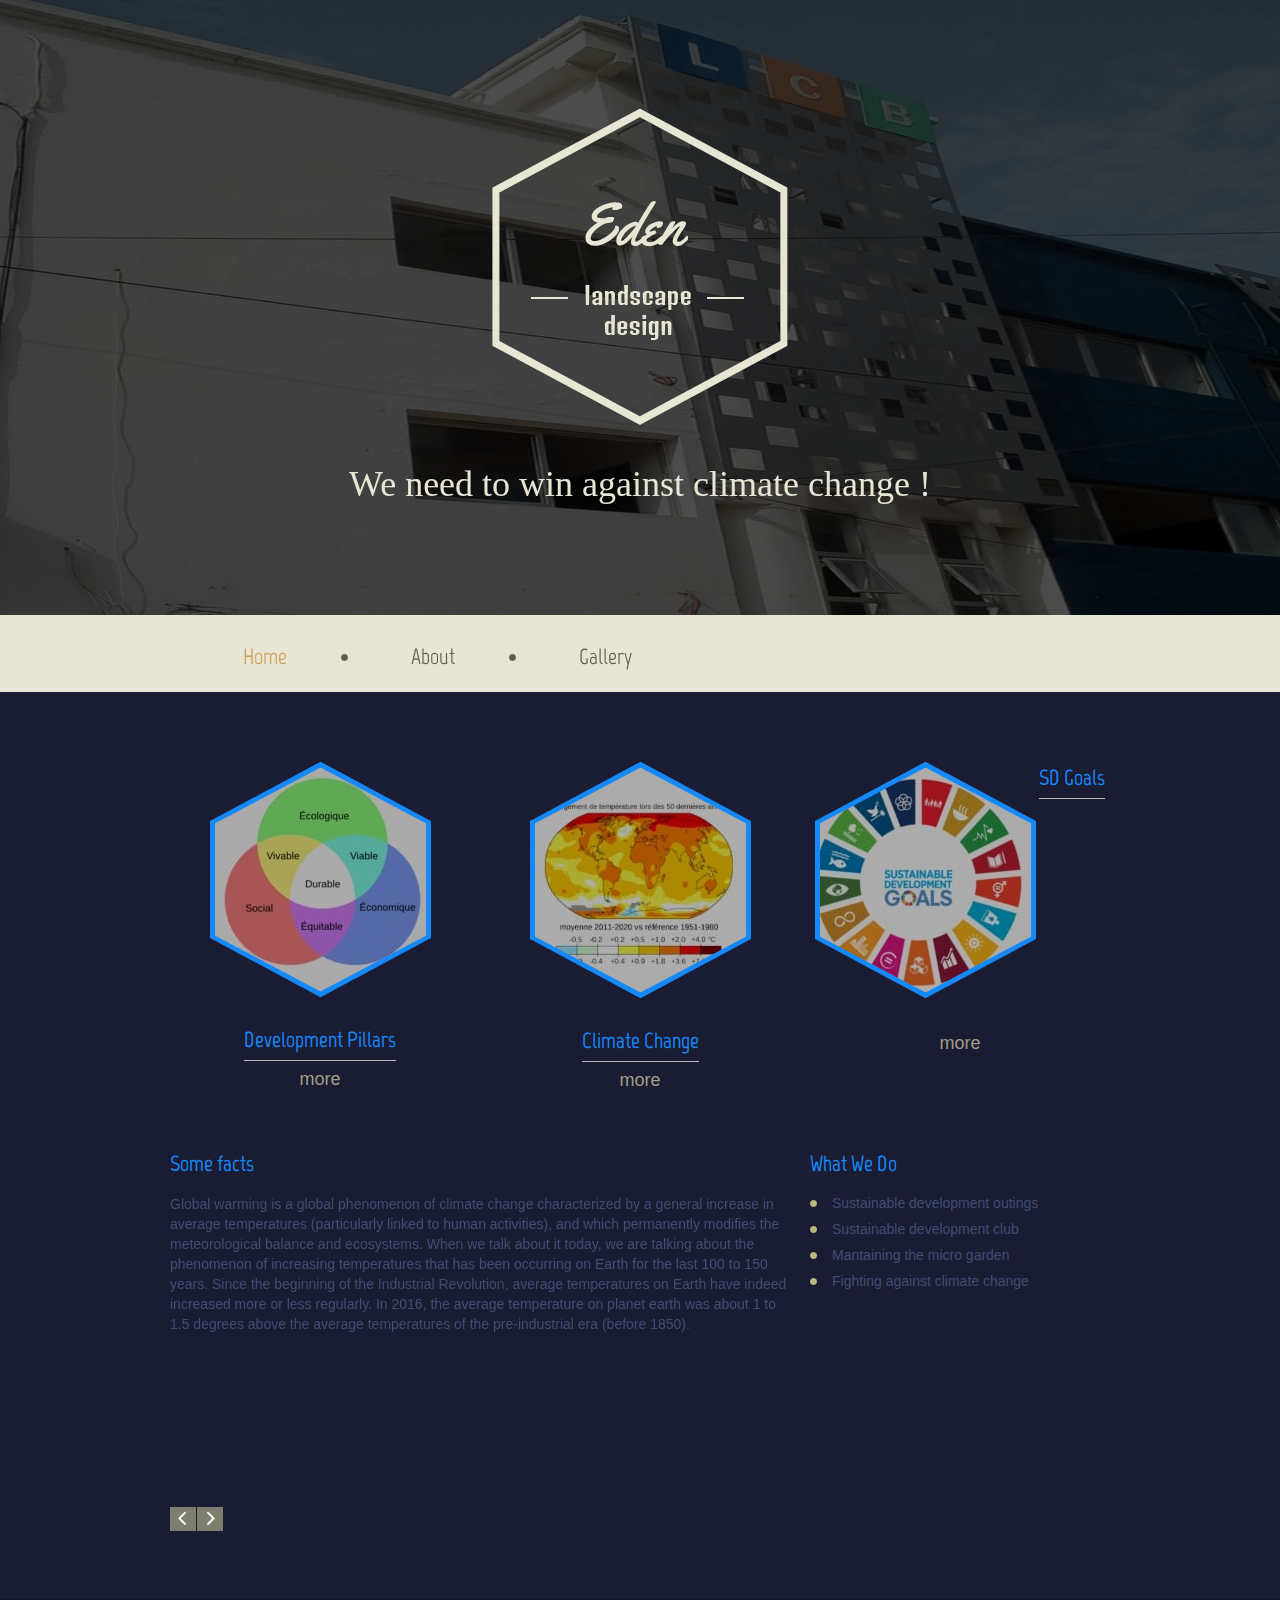
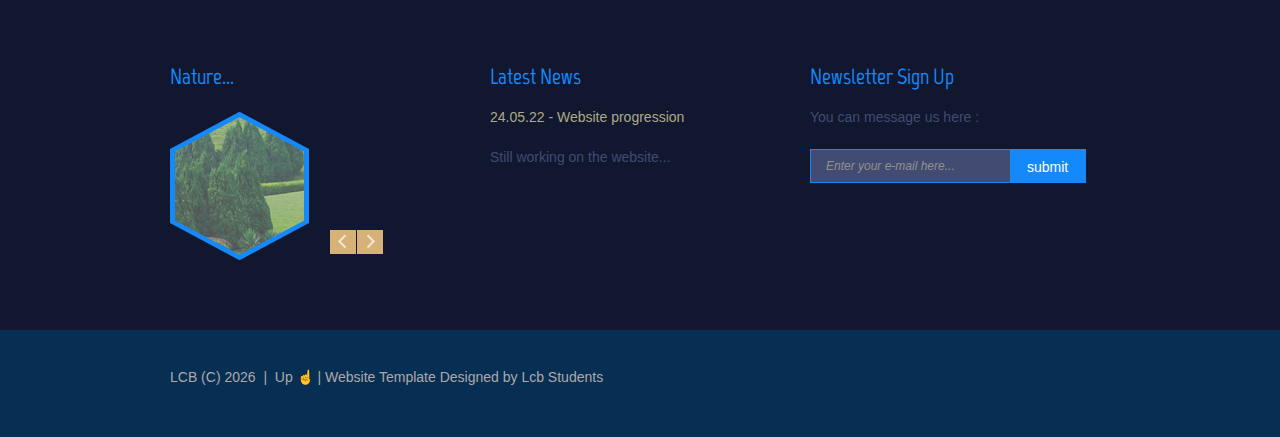
==== commit f406f0ac: "coryright changes" ====
--- a/eden/site/index.html
+++ b/eden/site/index.html
@@ -71,8 +71,6 @@
 								<li class="current"><a href="index.html">Home</a></li>
 								<li><a href="index-1.html">About</a></li>
 								<li><a href="index-2.html">Gallery</a></li>
-								<li><a href="index-3.html">Gallery</a></li>
-								<li><a href="index-4.html">Contacts</a></li>
 							</ul>
 						</nav>
 						<div class="clear"></div>
@@ -151,13 +149,10 @@
 				<div class="grid_4">
 					<h3>What We Do</h3>
 					<ul class="list">
-						<li><a href="#">Front Yards</a></li>
-						<li><a href="#">Backyards</a></li>
-						<li><a href="#">Garden Ponds</a></li>
-						<li><a href="#">Patios</a></li>
-						<li><a href="#">Garden Paths &amp; Walkways</a></li>
-						<li><a href="#">Landscape Steps &amp; Stairs</a></li>
-						<li><a href="#">Garden Arches &amp; Arbors</a></li>
+						<li><a href="#">Sustainable development outings</a></li>
+						<li><a href="#">Sustainable development club</a></li>
+						<li><a href="#">Mantaining the micro garden</a></li>
+						<li><a href="#">Fighting against climate change</a></li>
 					</ul>
 				</div>
 			</div>
@@ -165,7 +160,7 @@
 		<div class="bottom_block">
 			<div class="container_12">
 				<div class="grid_3">
-					<h3>Top Projects</h3>
+					<h3>Nature...</h3>
 					<div id="owl1">
 						<div class="item">
 							<div class="img_block ib1">
@@ -198,14 +193,14 @@
 				<div class="grid_4 prefix_1">
 					<h3>Latest News</h3>
 					<p class="col1">
-					<time datetime="2014-01-01">04.01.14</time> -
-					<a href="#">Your Garden</a>
+					<time datetime="2014-01-01">24.05.22</time> -
+					<a href="#">Website progression</a>
 					</p>
-					Curabitur vel lorem sit amet nullaertylllamcr fermentum. In vitae varius augue, eu onse ligula. Etiam dui er laoreet sit amet est ve
+					Still working on the website...
 				</div>
 				<div class="grid_4">
 					<h3>Newsletter Sign Up</h3>
-					<p>In vitae varius augue, eu onse ligula. Etiam dui er laoreet sit amet est ve commodo </p>
+					<p>You can message us here :</p>
 					<form id="newsletter">
 						<div class="rel">
 							<div class="success">Your subscribe request has been sent!</div>
@@ -224,7 +219,7 @@
 			<div class="container_12">
 				<div class="grid_12 ">
 					<div class="copy">
-						Eden (C) <span id="copyright-year"></span> &nbsp;|&nbsp; <a href="#">Privacy Policy</a> | Website Template Designed by <a href="http://www.templatemonster.com/" rel="nofollow">TemplateMonster.com</a>
+						LCB (C) <span id="copyright-year"></span> &nbsp;|&nbsp; <a href="#">Up ☝</a> | Website Template Designed by <a href="https://lecollegebilingue-dakar.net" rel="nofollow">Lcb Students</a>
 					</div>
 				</div>
 				<div class="clear"></div>
